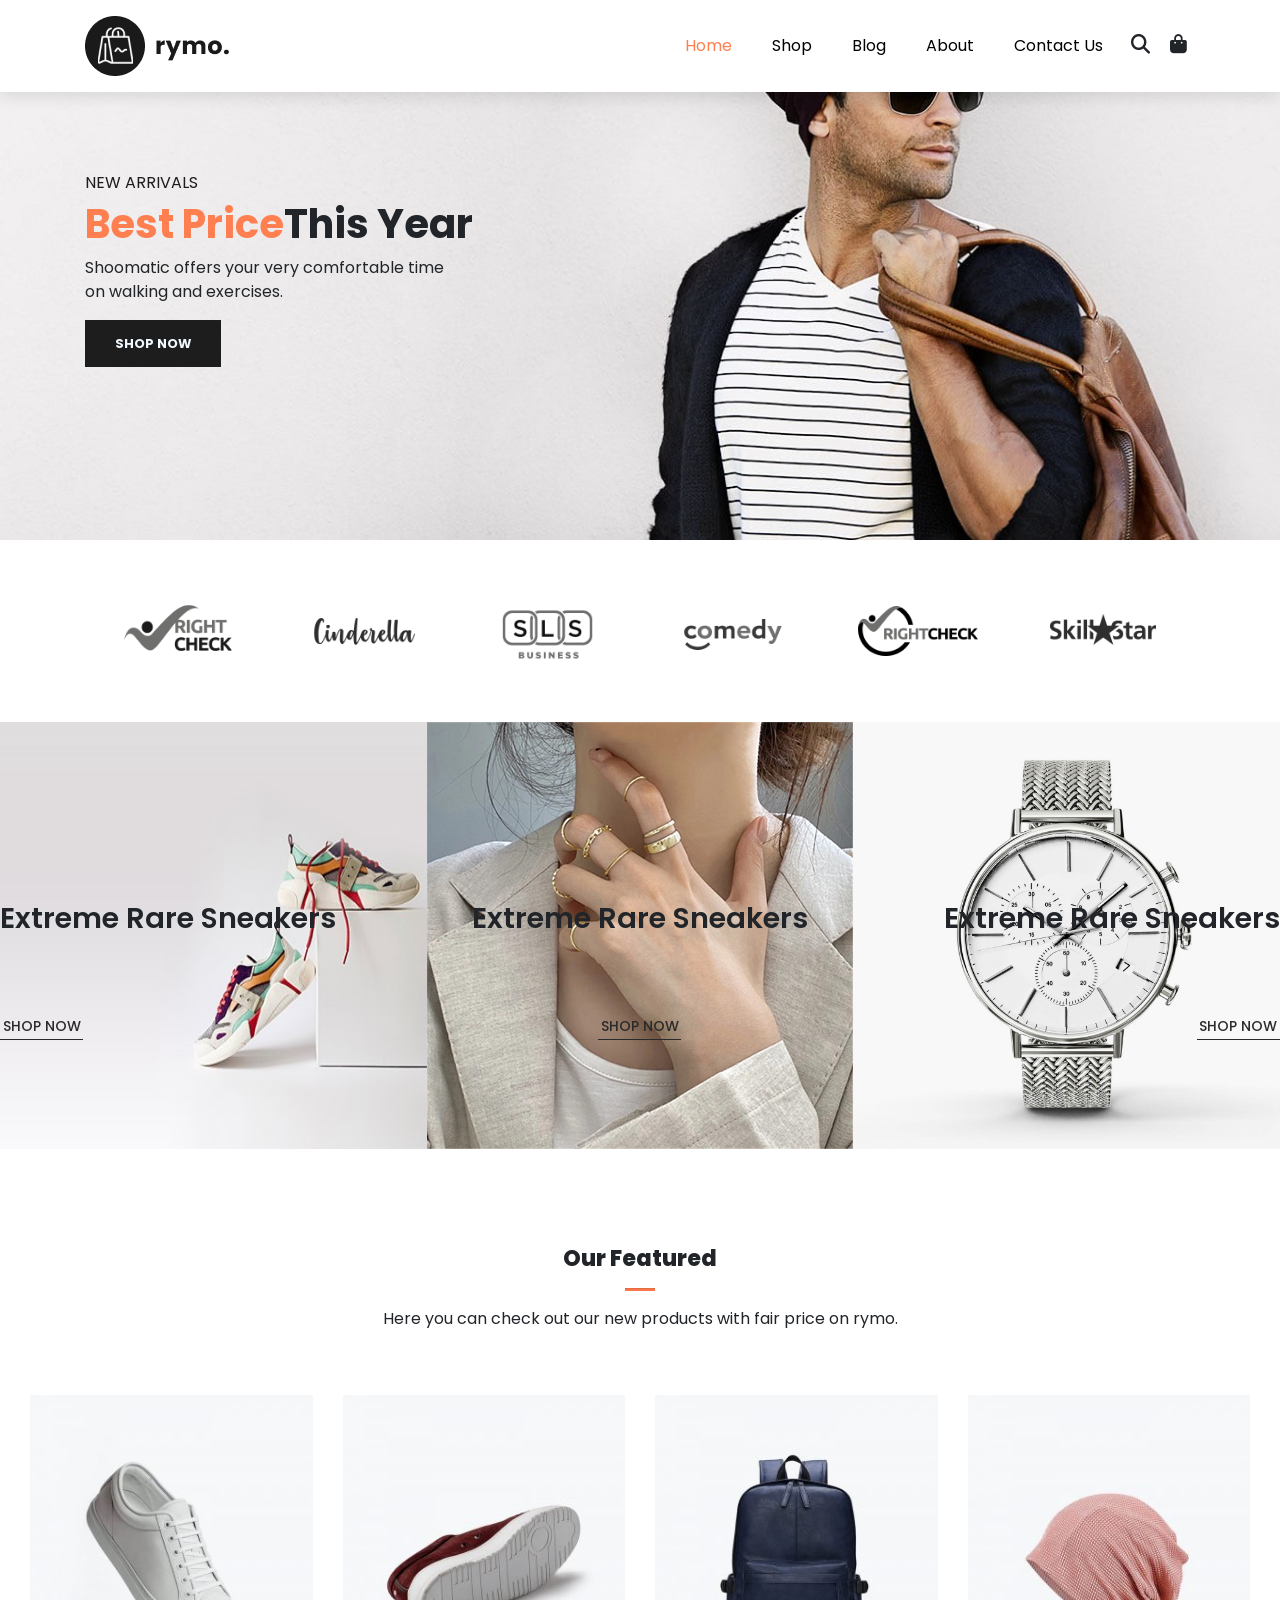
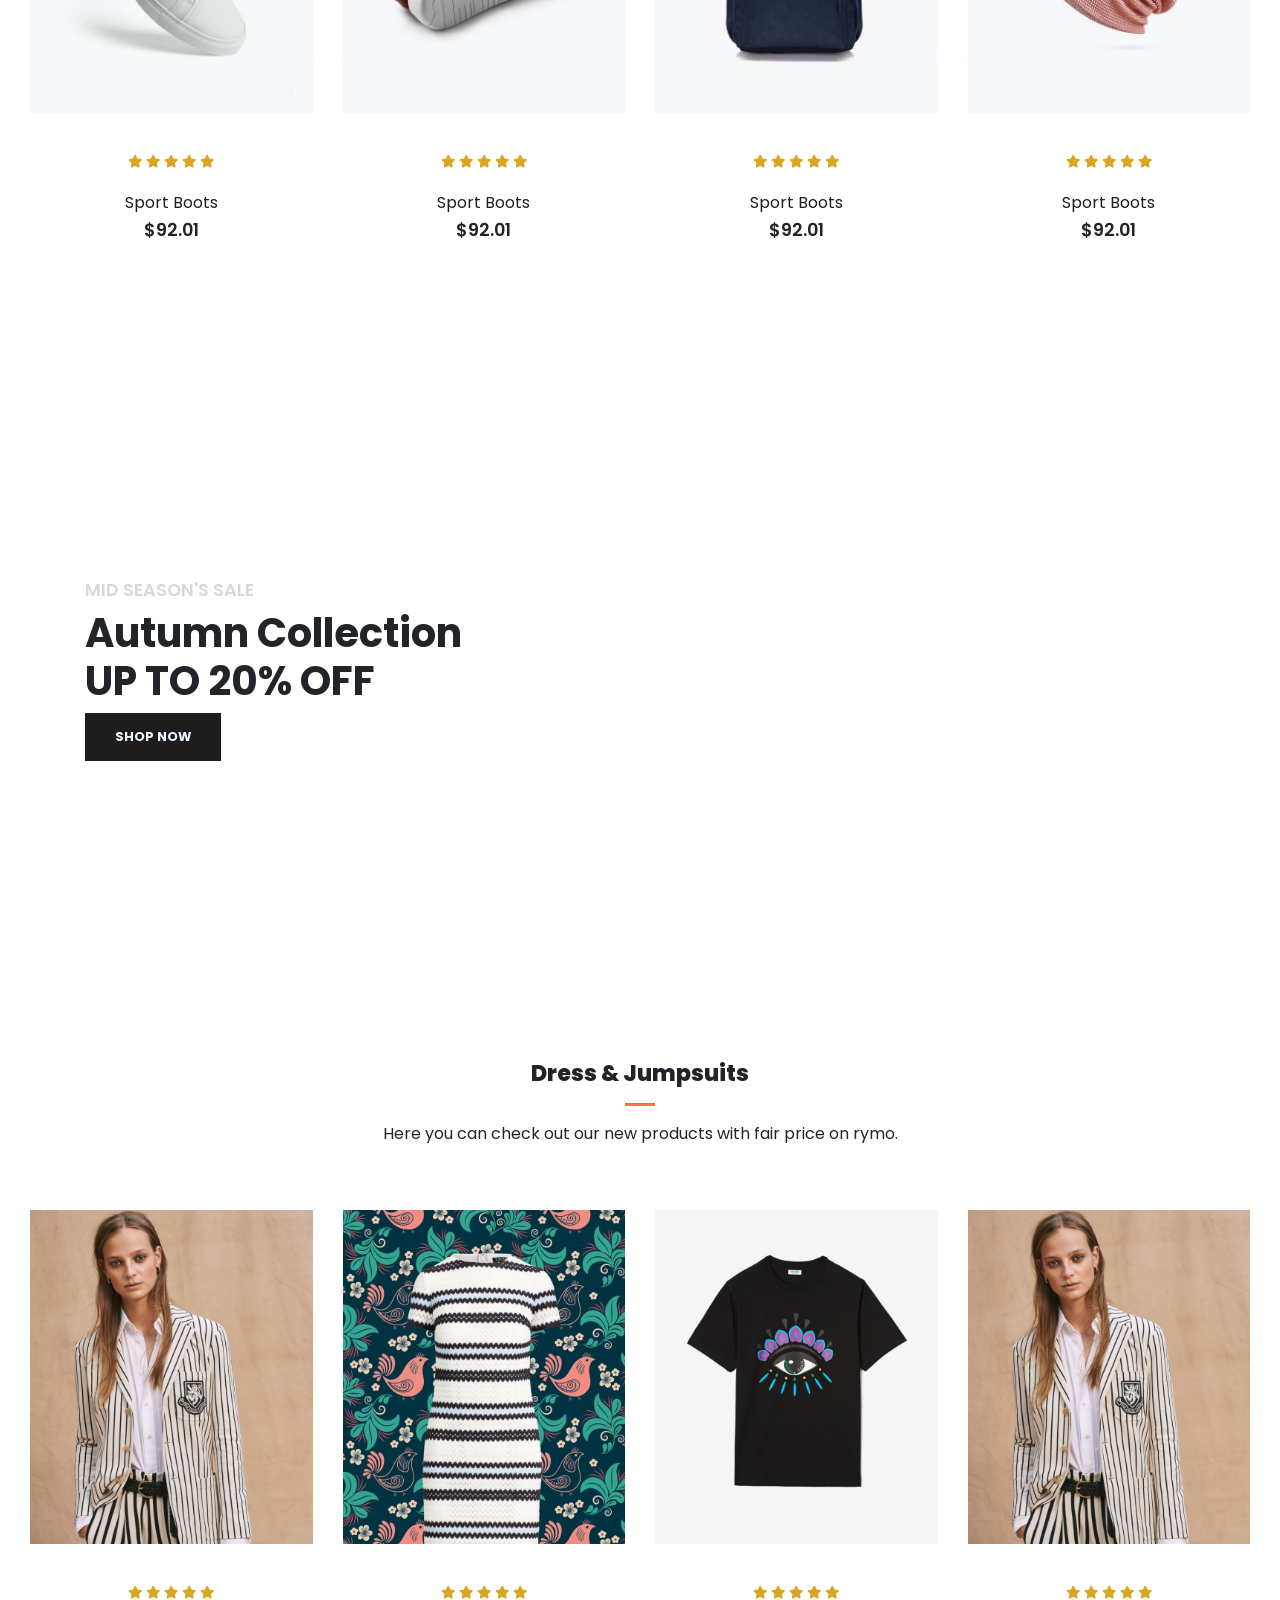
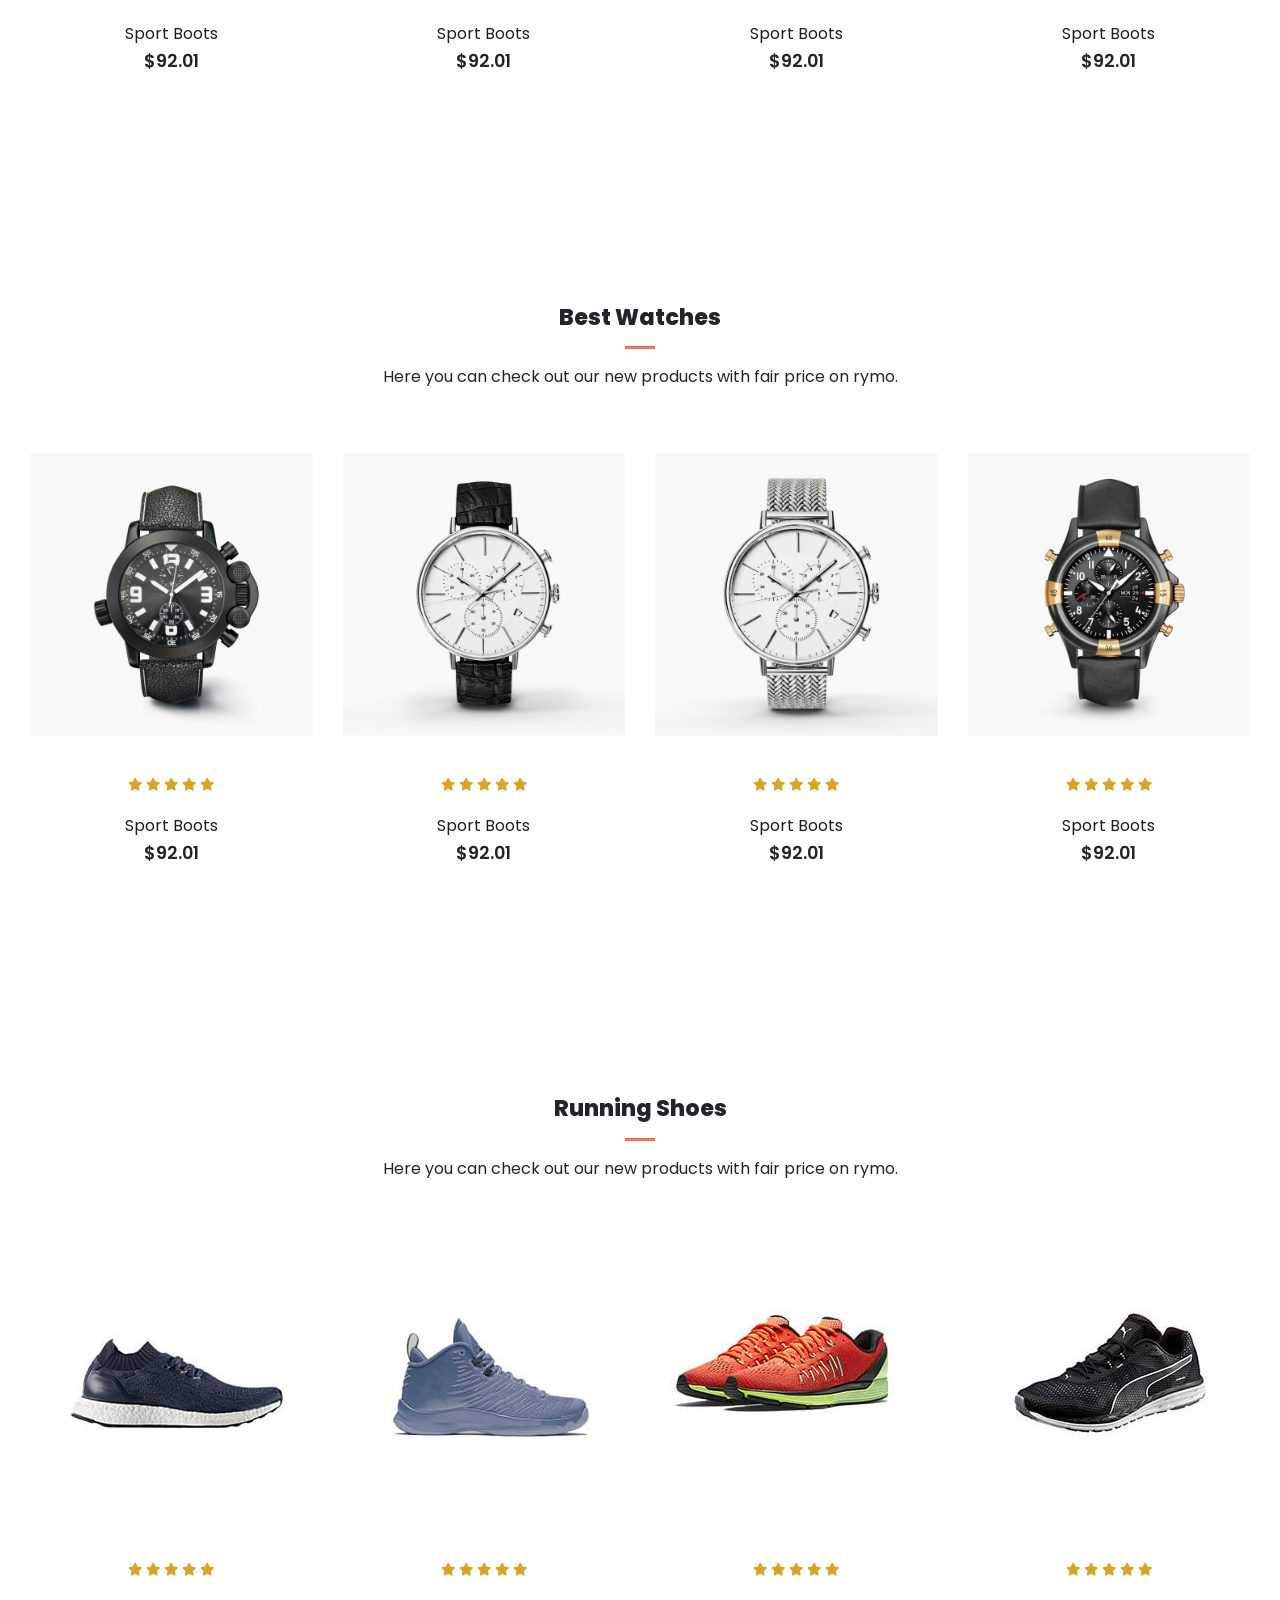
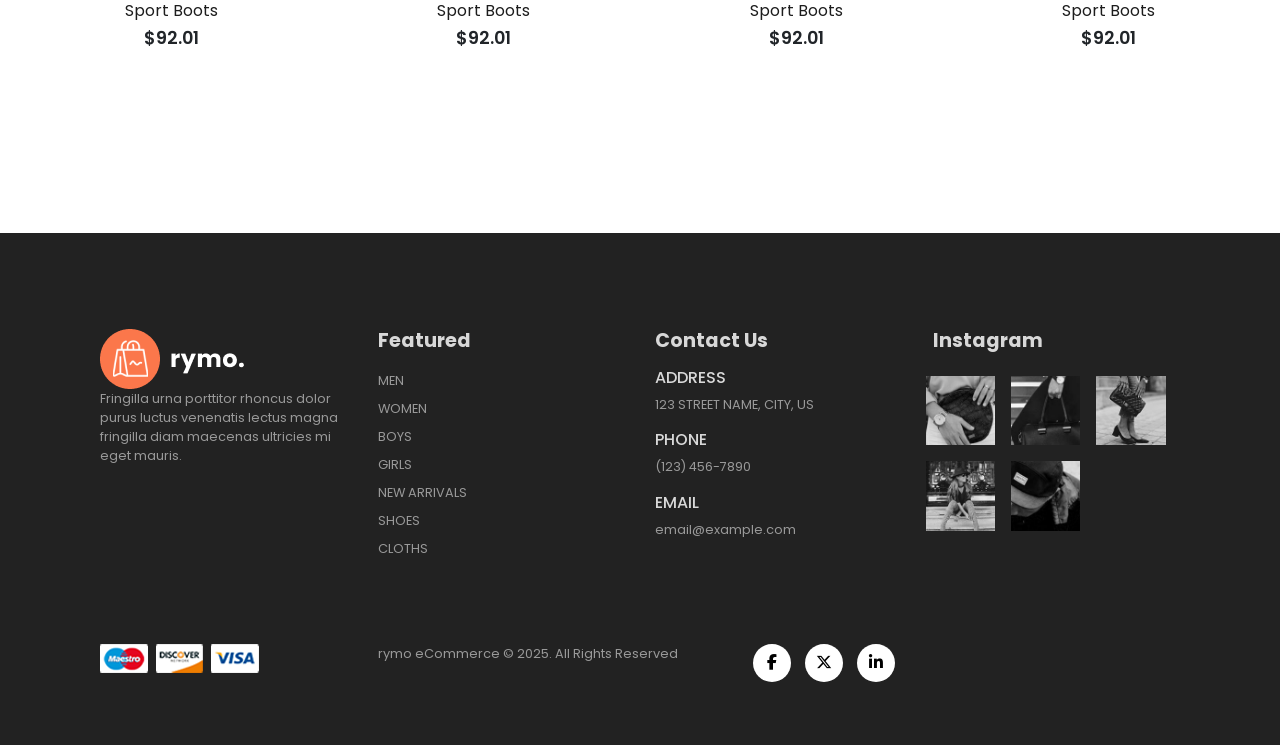
==== html/index.html @ 7ccfedb1 "da xong" ====
<!DOCTYPE html>
<html lang="en">

    <head>
        <meta charset="UTF-8">
        <meta http-equiv="X-UA-Compatible" content="IE=edge">
        <meta name="viewport" content="width=device-width, initial-scale=1.0">
        <title>Home</title>

        <link rel="stylesheet" href="https://cdn.jsdelivr.net/npm/bootstrap@4.1.3/dist/css/bootstrap.min.css"
         integrity="sha384-MCw98/SFnGE8fJT3GXwEOngsV7Zt27NXFoaoApmYm81iuXoPkFOJwJ8ERdknLPMO" crossorigin="anonymous">

        <link rel="stylesheet" href="https://cdnjs.cloudflare.com/ajax/libs/font-awesome/6.7.2/css/all.min.css" />

        <link rel="stylesheet" href="/assest/base.css">
        <link rel="stylesheet" href="/assest/style.css">
        <link rel="stylesheet" href="/assest/reponsive.css">
    </head>

    <body>
        <!-- Navigation -->
        <nav class="navbar navbar-expand-lg navbar-light bg-white shadow-sm py-3 fixed-top">
            <div class="container">
              <img src="/assest/img/logo1.png" alt="">
              <button class="navbar-toggler" type="button" data-bs-toggle="collapse"
              data-bs-target="#navbarSupportedContent" aria-controls="navbarSupportedContent"
              aria-expanded="false" aria-label="Toggle navigation">
                <span><i id="bar" class="fa-solid fa-bars"></i></span>
              </button>
              <div class="collapse navbar-collapse" id="navbarSupportedContent">
                <ul class="navbar-nav ml-auto">
                  <li class="nav-item">
                    <a class="active nav-link" href="/html/index.html">Home</a>
                  </li>

                  <li class="nav-item">
                    <a class="nav-link" href="/html/shop.html">Shop</a>
                  </li>

                  <li class="nav-item">
                    <a class="nav-link" href="#">Blog</a>
                  </li>

                  <li class="nav-item">
                    <a class="nav-link" href="#">About</a>
                  </li>

                  <li class="nav-item">
                    <a class="nav-link" href="#">Contact Us</a>
                  </li>

                  <li class="nav-item">
                    <i class="fa-solid fa-magnifying-glass"></i>
                    <i class="fa-solid fa-bag-shopping"></i>
                  </li>

                  <!-- <li class="nav-item">
                    <a class="nav-link" href="#">Register</a>
                  </li>

                  <li class="nav-item">
                    <a class="nav-link" href="#">Log-in</a>
                  </li> -->
              </div>
            </div>
        </nav>

        <!-- Home Page -->
        <section id="home">
            <div class="container">
                <h5>NEW ARRIVALS</h5>
                <h1><span>Best Price</span>This Year</h1>
                <p>Shoomatic offers your very comfortable time<br>on walking and exercises.</p>
                <button>Shop Now</button>
            </div>
        </section>

        <section id="brand" class="container">
          <div class="row m-0 py-5">
            <img class="img-fluid col-lg-2 col-md-4 col-6" src="/assest/img/brand/1.png" alt="">
            <img class="img-fluid col-lg-2 col-md-4 col-6" src="/assest/img/brand/2.png" alt="">
            <img class="img-fluid col-lg-2 col-md-4 col-6" src="/assest/img/brand/3.png" alt="">
            <img class="img-fluid col-lg-2 col-md-4 col-6" src="/assest/img/brand/4.png" alt="">
            <img class="img-fluid col-lg-2 col-md-4 col-6" src="/assest/img/brand/5.png" alt="">
            <img class="img-fluid col-lg-2 col-md-4 col-6" src="/assest/img/brand/6.png" alt="">
          </div>
        </section>

        <section id="new" class="w-100">
          <div class="row p-0 m-0">
            <div class="one col-lg-4 col-md-12 col-12 p-0">
              <img class="img-fluid" src="/assest/img/new/1.jpg" alt="">
              <div class="details">
                <h2>Extreme Rare Sneakers</h2>
                <button class="text-uppercase">Shop now</button>
              </div>
            </div>

            <div class="one col-lg-4 col-md-12 col-12 p-0">
              <img class="img-fluid" src="/assest/img/new/5.jpg" alt="">
              <div class="details">
                <h2>Extreme Rare Sneakers</h2>
                <button class="text-uppercase">Shop now</button>
              </div>
            </div>

            <div class="one col-lg-4 col-md-12 col-12 p-0">
              <img class="img-fluid" src="/assest/img/new/3.jpg" alt="">
              <div class="details">
                <h2>Extreme Rare Sneakers</h2>
                <button class="text-uppercase">Shop now</button>
              </div>
            </div>
          </div>
        </section>

        <section id="featured" class="my-5 pb-5">
          <div class="container text-center mt-5 py-5">
            <h3>Our Featured</h3>
            <hr class="mx-auto">
            <p>Here you can check out our new products with fair price on rymo.</p>
          </div>
          <div class="row mx-auto container-fluid">
            <div class="product text-center col-lg-3 col-md-4 col-12">
              <img class="img-fluid mb-3" src="/assest/img/featured/1.jpg" alt="">
              <div class="star">
                <i class="fa-solid fa-star"></i>
                <i class="fa-solid fa-star"></i>
                <i class="fa-solid fa-star"></i>
                <i class="fa-solid fa-star"></i>
                <i class="fa-solid fa-star"></i>
              </div>
              <h5 class="p-name">Sport Boots</h5>
              <h4 class="p-price">$92.01</h4>
              <button class="buy-btn">Buy Now</button>
            </div>

            <div class="product text-center col-lg-3 col-md-4 col-12">
              <img class="img-fluid mb-3" src="/assest/img/featured/2.jpg" alt="">
              <div class="star">
                <i class="fa-solid fa-star"></i>
                <i class="fa-solid fa-star"></i>
                <i class="fa-solid fa-star"></i>
                <i class="fa-solid fa-star"></i>
                <i class="fa-solid fa-star"></i>
              </div>
              <h5 class="p-name">Sport Boots</h5>
              <h4 class="p-price">$92.01</h4>
              <button class="buy-btn">Buy Now</button>
            </div>

            <div class="product text-center col-lg-3 col-md-4 col-12">
              <img class="img-fluid mb-3" src="/assest/img/featured/3.jpg" alt="">
              <div class="star">
                <i class="fa-solid fa-star"></i>
                <i class="fa-solid fa-star"></i>
                <i class="fa-solid fa-star"></i>
                <i class="fa-solid fa-star"></i>
                <i class="fa-solid fa-star"></i>
              </div>
              <h5 class="p-name">Sport Boots</h5>
              <h4 class="p-price">$92.01</h4>
              <button class="buy-btn">Buy Now</button>
            </div>

            <div class="product text-center col-lg-3 col-md-4 col-12">
              <img class="img-fluid mb-3" src="/assest/img/featured/4.jpg" alt="">
              <div class="star">
                <i class="fa-solid fa-star"></i>
                <i class="fa-solid fa-star"></i>
                <i class="fa-solid fa-star"></i>
                <i class="fa-solid fa-star"></i>
                <i class="fa-solid fa-star"></i>
              </div>
              <h5 class="p-name">Sport Boots</h5>
              <h4 class="p-price">$92.01</h4>
              <button class="buy-btn">Buy Now</button>
            </div>
          </div>
        </section>

        <section id="banner" class="my-5 pb-5">
          <div class="container">
            <h4>MID SEASON'S SALE</h4>
            <h1>Autumn Collection <br>
                UP TO 20% OFF
            </h1>
            <button class="text-uppercase">Shop Now</button>
          </div>
        </section>

        <section id="clothes" class="my-5 pb-5">
          <div class="container text-center mt-5 py-5">
            <h3>Dress & Jumpsuits</h3>
            <hr class="mx-auto">
            <p>Here you can check out our new products with fair price on rymo.</p>
          </div>
          <div class="row mx-auto container-fluid">
            <div class="product text-center col-lg-3 col-md-4 col-12">
              <img class="img-fluid mb-3" src="/assest/img/clothes/1.jpg" alt="">
              <div class="star">
                <i class="fa-solid fa-star"></i>
                <i class="fa-solid fa-star"></i>
                <i class="fa-solid fa-star"></i>
                <i class="fa-solid fa-star"></i>
                <i class="fa-solid fa-star"></i>
              </div>
              <h5 class="p-name">Sport Boots</h5>
              <h4 class="p-price">$92.01</h4>
              <button class="buy-btn">Buy Now</button>
            </div>

            <div class="product text-center col-lg-3 col-md-4 col-12">
              <img class="img-fluid mb-3" src="/assest/img/clothes/2.jpg" alt="">
              <div class="star">
                <i class="fa-solid fa-star"></i>
                <i class="fa-solid fa-star"></i>
                <i class="fa-solid fa-star"></i>
                <i class="fa-solid fa-star"></i>
                <i class="fa-solid fa-star"></i>
              </div>
              <h5 class="p-name">Sport Boots</h5>
              <h4 class="p-price">$92.01</h4>
              <button class="buy-btn">Buy Now</button>
            </div>

            <div class="product text-center col-lg-3 col-md-4 col-12">
              <img class="img-fluid mb-3" src="/assest/img/clothes/3.jpg" alt="">
              <div class="star">
                <i class="fa-solid fa-star"></i>
                <i class="fa-solid fa-star"></i>
                <i class="fa-solid fa-star"></i>
                <i class="fa-solid fa-star"></i>
                <i class="fa-solid fa-star"></i>
              </div>
              <h5 class="p-name">Sport Boots</h5>
              <h4 class="p-price">$92.01</h4>
              <button class="buy-btn">Buy Now</button>
            </div>

            <div class="product text-center col-lg-3 col-md-4 col-12">
              <img class="img-fluid mb-3" src="/assest/img/clothes/1.jpg" alt="">
              <div class="star">
                <i class="fa-solid fa-star"></i>
                <i class="fa-solid fa-star"></i>
                <i class="fa-solid fa-star"></i>
                <i class="fa-solid fa-star"></i>
                <i class="fa-solid fa-star"></i>
              </div>
              <h5 class="p-name">Sport Boots</h5>
              <h4 class="p-price">$92.01</h4>
              <button class="buy-btn">Buy Now</button>
            </div>
          </div>
        </section>

        <section id="watches" class="my-5 pb-5">
          <div class="container text-center mt-5 py-5">
            <h3>Best Watches</h3>
            <hr class="mx-auto">
            <p>Here you can check out our new products with fair price on rymo.</p>
          </div>
          <div class="row mx-auto container-fluid">
            <div class="product text-center col-lg-3 col-md-4 col-12">
              <img class="img-fluid mb-3" src="/assest/img/watches/1.jpg" alt="">
              <div class="star">
                <i class="fa-solid fa-star"></i>
                <i class="fa-solid fa-star"></i>
                <i class="fa-solid fa-star"></i>
                <i class="fa-solid fa-star"></i>
                <i class="fa-solid fa-star"></i>
              </div>
              <h5 class="p-name">Sport Boots</h5>
              <h4 class="p-price">$92.01</h4>
              <button class="buy-btn">Buy Now</button>
            </div>

            <div class="product text-center col-lg-3 col-md-4 col-12">
              <img class="img-fluid mb-3" src="/assest/img/watches/2.jpg" alt="">
              <div class="star">
                <i class="fa-solid fa-star"></i>
                <i class="fa-solid fa-star"></i>
                <i class="fa-solid fa-star"></i>
                <i class="fa-solid fa-star"></i>
                <i class="fa-solid fa-star"></i>
              </div>
              <h5 class="p-name">Sport Boots</h5>
              <h4 class="p-price">$92.01</h4>
              <button class="buy-btn">Buy Now</button>
            </div>

            <div class="product text-center col-lg-3 col-md-4 col-12">
              <img class="img-fluid mb-3" src="/assest/img/watches/3.jpg" alt="">
              <div class="star">
                <i class="fa-solid fa-star"></i>
                <i class="fa-solid fa-star"></i>
                <i class="fa-solid fa-star"></i>
                <i class="fa-solid fa-star"></i>
                <i class="fa-solid fa-star"></i>
              </div>
              <h5 class="p-name">Sport Boots</h5>
              <h4 class="p-price">$92.01</h4>
              <button class="buy-btn">Buy Now</button>
            </div>

            <div class="product text-center col-lg-3 col-md-4 col-12">
              <img class="img-fluid mb-3" src="/assest/img/watches/4.jpg" alt="">
              <div class="star">
                <i class="fa-solid fa-star"></i>
                <i class="fa-solid fa-star"></i>
                <i class="fa-solid fa-star"></i>
                <i class="fa-solid fa-star"></i>
                <i class="fa-solid fa-star"></i>
              </div>
              <h5 class="p-name">Sport Boots</h5>
              <h4 class="p-price">$92.01</h4>
              <button class="buy-btn">Buy Now</button>
            </div>
          </div>
        </section>

        <section id="shoes" class="my-5 pb-5">
          <div class="container text-center mt-5 py-5">
            <h3>Running Shoes</h3>
            <hr class="mx-auto">
            <p>Here you can check out our new products with fair price on rymo.</p>
          </div>
          <div class="row mx-auto container-fluid">
            <div class="product text-center col-lg-3 col-md-4 col-12">
              <img class="img-fluid mb-3" src="/assest/img/shoes/1.jpg" alt="">
              <div class="star">
                <i class="fa-solid fa-star"></i>
                <i class="fa-solid fa-star"></i>
                <i class="fa-solid fa-star"></i>
                <i class="fa-solid fa-star"></i>
                <i class="fa-solid fa-star"></i>
              </div>
              <h5 class="p-name">Sport Boots</h5>
              <h4 class="p-price">$92.01</h4>
              <button class="buy-btn">Buy Now</button>
            </div>

            <div class="product text-center col-lg-3 col-md-4 col-12">
              <img class="img-fluid mb-3" src="/assest/img/shoes/2.jpg" alt="">
              <div class="star">
                <i class="fa-solid fa-star"></i>
                <i class="fa-solid fa-star"></i>
                <i class="fa-solid fa-star"></i>
                <i class="fa-solid fa-star"></i>
                <i class="fa-solid fa-star"></i>
              </div>
              <h5 class="p-name">Sport Boots</h5>
              <h4 class="p-price">$92.01</h4>
              <button class="buy-btn">Buy Now</button>
            </div>

            <div class="product text-center col-lg-3 col-md-4 col-12">
              <img class="img-fluid mb-3" src="/assest/img/shoes/3.jpg" alt="">
              <div class="star">
                <i class="fa-solid fa-star"></i>
                <i class="fa-solid fa-star"></i>
                <i class="fa-solid fa-star"></i>
                <i class="fa-solid fa-star"></i>
                <i class="fa-solid fa-star"></i>
              </div>
              <h5 class="p-name">Sport Boots</h5>
              <h4 class="p-price">$92.01</h4>
              <button class="buy-btn">Buy Now</button>
            </div>

            <div class="product text-center col-lg-3 col-md-4 col-12">
              <img class="img-fluid mb-3" src="/assest/img/shoes/4.jpg" alt="">
              <div class="star">
                <i class="fa-solid fa-star"></i>
                <i class="fa-solid fa-star"></i>
                <i class="fa-solid fa-star"></i>
                <i class="fa-solid fa-star"></i>
                <i class="fa-solid fa-star"></i>
              </div>
              <h5 class="p-name">Sport Boots</h5>
              <h4 class="p-price">$92.01</h4>
              <button class="buy-btn">Buy Now</button>
            </div>
          </div>
        </section>

        <footer class="mt-5 py-5">
          <div class="row container mx-auto pt-5">
            <div class="footer-one col-lg-3 col-md-6 col-12">
              <img src="/assest/img/logo2.png" alt="">
              <p>Fringilla urna porttitor rhoncus dolor purus luctus venenatis lectus magna
                fringilla diam maecenas ultricies mi eget mauris.</p>
            </div>

            <div class="footer-one col-lg-3 col-md-6 col-12 mb-3">
              <h5 class="pb-2">Featured</h5>
              <ul class="text-uppercase list-unstyled">
                <li><a href="">men</a></li>
                <li><a href="">women</a></li>
                <li><a href="">boys</a></li>
                <li><a href="">girls</a></li>
                <li><a href="">new arrivals</a></li>
                <li><a href="">shoes</a></li>
                <li><a href="">cloths</a></li>
              </ul>
            </div>

            <div class="footer-one col-lg-3 col-md-6 col-12 mb-3">
              <h5 class="pb-2">Contact Us</h5>
              <div>
                <h6 class="text-uppercase">Address</h6>
                <p>123 STREET NAME, CITY, US</p>
              </div>

              <div>
                <h6 class="text-uppercase">Phone</h6>
                <p>(123) 456-7890</p>
              </div>

              <div>
                <h6 class="text-uppercase">Email</h6>
                <p>email@example.com</p>
              </div>
            </div>

            <div class="footer-one col-lg-3 col-md-6 col-12">
              <h5 class="pb-2">Instagram</h5>
              <div class="row">
                <img class="img-fluid w-25 h-100 m-2" src="/assest/img/insta/1.jpg" alt="">
                <img class="img-fluid w-25 h-100 m-2" src="/assest/img/insta/2.jpg" alt="">
                <img class="img-fluid w-25 h-100 m-2" src="/assest/img/insta/3.jpg" alt="">
                <img class="img-fluid w-25 h-100 m-2" src="/assest/img/insta/4.jpg" alt="">
                <img class="img-fluid w-25 h-100 m-2" src="/assest/img/insta/5.jpg" alt="">
              </div>
            </div>
          </div>
          <div class="copyright mt-5">
            <div class="row container mx-auto">
              <div class="col-lg-3 col-md-6 col-12 mb-4">
                <img src="/assest/img/payment.png" alt="">
              </div>
              <div class="col-lg-4 col-md-6 col-12 text-nowrap mb-2">
                <p>rymo eCommerce © 2025. All Rights Reserved</p>
              </div>

              <div class="col-lg-4 col-md-6 col-12">
                <a href=""><i class="fa-brands fa-facebook-f"></i></a>
                <a href=""><i class="fa-brands fa-x-twitter"></i></a>
                <a href=""><i class="fa-brands fa-linkedin-in"></i></a>
              </div>

            </div>
          </div>
        </footer>

        <script src="https://cdn.jsdelivr.net/npm/@popperjs/core@2.11.8/dist/umd/popper.min.js"
        integrity="sha384-I7E8VVD/ismYTF4hNIPjVp/Zjvgyol6VFvRkX/vR+Vc4jQkC+hVqc2pM8ODewa9r" crossorigin="anonymous"></script>
        <script src="https://cdn.jsdelivr.net/npm/bootstrap@5.3.3/dist/js/bootstrap.min.js"
        integrity="sha384-0pUGZvbkm6XF6gxjEnlmuGrJXVbNuzT9qBBavbLwCsOGabYfZo0T0to5eqruptLy" crossorigin="anonymous"></script>
    </body>

</html>
---- assest/base.css ----
@import url("https://fonts.googleapis.com/css2?family=Poppins:wght@100;200;300;400;500;600;700;800;900&display=swap");
* {
  margin: 0;
  padding: 0;
  box-sizing: border-box;
}

body {
  font-family: "Poppins", sans-serif;
}

h1 {
  font-size: 2.5rem;
  font-weight: 700;
}

h2 {
  font-size: 1.8rem;
  font-weight: 600;
}

h3 {
  font-size: 1.4rem;
  font-weight: 800;
}

h4 {
  font-size: 1.1rem;
  font-weight: 600;
}

h5 {
  font-size: 1rem;
  font-weight: 400;
  color: #1d1d1d;
}

h6 {
  color: #d8d8d8;
}

button{
  font-size: 0.8rem;
  font-weight: 700;
  outline: none;
  border: none;
  background-color: #1d1d1d;
  color: aliceblue;
  padding: 14px 30px;
  cursor: pointer;
  text-transform: uppercase;
  transition: 0.3s ease;
}

button:hover{
  background-color: #3e3833;
}

hr {
  width: 30px;
  height: 2px;
  background-color: #fb774b;
}
---- assest/style.css ----
.navbar {
    font-size: 16px;
    top: 0;
    left: 0;
    box-shadow: 0 5px 15px rgba(0, 0, 0, 0.1);

}

.navbar-light .navbar-nav .nav-link {
    padding: 0 20px;
    color: black;
    transition: 0.3s ease-in-out;
}

.navbar i {
    font-size: 1.2rem;
    padding: 0 8px;
    cursor: pointer;
    transition: 0.3s ease-in-out;
}

#bar{
    font-size: 1.5rem;
    padding: 7px;
    cursor: pointer;
    transition: 0.3s ease;
    color: black;
}

#bar:hover,
#bar:active{
    color: #fff;
}

.navbar-light .navbar-nav .nav-link:hover,
.navbar i:hover,
.navbar-light .navbar-nav .nav-link.active,
.navbar i.active  {
    color: coral;
}


/* Home Page */
#home {
    background-image: url('/assest/img/back.jpg');
    width: 100%;
    height: 60vh;
    background-size: cover;
    background-position: top center;
    display: flex;
    flex-direction: column;
    justify-content: center;
    align-items: flex-start;
}


#home span{
    color: coral;
}

#new .one img{
    width: 100%;
    height: 100%;
    background-position: center center;
    background-repeat: no-repeat;
    background-size: cover;
    position: relative;
}

#new .one .details{
    position: absolute;
    width: 100%;
    height: 100%;
    top: 0;
    left: 0;
    transition: 0.3s ease;
}

#new .one:hover .details{
    cursor: pointer;
    background-color: rgba(245, 178, 178, 0.7);
}

#new .one .details button{
    display: inline-block;
    font-size: 14px;
    font-weight: 500;
    color: #2a2a2a;
    background: none;
    text-transform: uppercase !important;
    border-bottom: 1px solid #2a2a2a;
    padding: 2.5px;
    transform: translateY(70px);
    transition: 0.3s ease;
}

#new .one .details button:hover{
    color: #fff;
    border-bottom: 1px solid #fff;
}

#new .one:nth-child(1) .details {
    display: flex;
    justify-content: center;
    flex-direction: column;
    align-items: flex-start;
    text-align: start;
}

#new .one:nth-child(2) .details {
    display: flex;
    justify-content: center;
    flex-direction: column;
    align-items: center;
    text-align: center;
}

#new .one:nth-child(3) .details {
    display: flex;
    justify-content: center;
    flex-direction: column;
    align-items: flex-end;
    text-align: right;
}

/* Product */
#featured{
    padding-bottom: 40px;
}

.product{
    cursor: pointer;
    margin-bottom: 2rem;
}

.product img{
    transform: 0.3 all;
}

.product:hover img{
    opacity: 0.7;
}

.product .buy-btn{
    background-color: #fb774b;
    transform: translateY(20px);
    opacity: 0;
    transition: 0.3s all;
}

.product:hover .buy-btn{
    transform: translateX(0);
    opacity: 1;
}

.star{
    padding: 20px 0;
}

.star i{
    font-size: 0.8rem;
    color: goldenrod;
}

/* Banner */
#banner{
    background-image: url('/assest/img/banner/2.jpg');
    width: 100%;
    height: 60vh;
    background-size: cover;
    background-position: top 70px center;
    background-repeat: no-repeat;
    background-attachment: fixed;
    display: flex;
    flex-direction: column;
    justify-content: center;
    align-items: flex-start;
}

#banner h4{
    color: #d8d8d8;
}

/* footer */
footer{
    background-color: #222222;
}

footer h5{
    color: #d8d8d8;
    font-weight: 700;
    font-size: 1.2rem;
}

footer li{
    padding-bottom: 4px;
}

footer li a{
    font-size: 0.8rem;
    color: #999;
}

footer li a:hover{
    color: #d8d8d8;
}

footer p{
    font-size: 0.8rem;
    color: #999;
}

footer .copyright a{
    color: #000;
    width: 38px;
    height: 38px;
    background-color: #fff;
    display: inline-block;
    text-align: center;
    line-height: 38px;
    border-radius: 50%;
    transition: 0.3s ease;
    margin: 0 5px;
}


footer .copyright a:hover{
    color: #fff;
    background-color: #fb774b;
}
---- assest/reponsive.css ----
/* Mobile Nav */
.navbar-light .navbar-toggler{
    border: none;
    outline: none;
}

@media only screen and (max-width: 991px) {
    .navbar-toggler:hover,
    .navbar-toggler:focus {
        background-color: #fb774b !important;
    }

    .navbar-toggler:hover #bar,
    .navbar-toggler:focus #bar {
        color: white !important;
    }

    #navbarSupportedContent>ul{
        margin: 1rem;
        justify-content: flex-end;
        align-items: flex-end;
        text-align: right;
    }

    #navbarSupportedContent > ul > li:nth-child(n) > a{
        padding: 10px 0;
    }
}
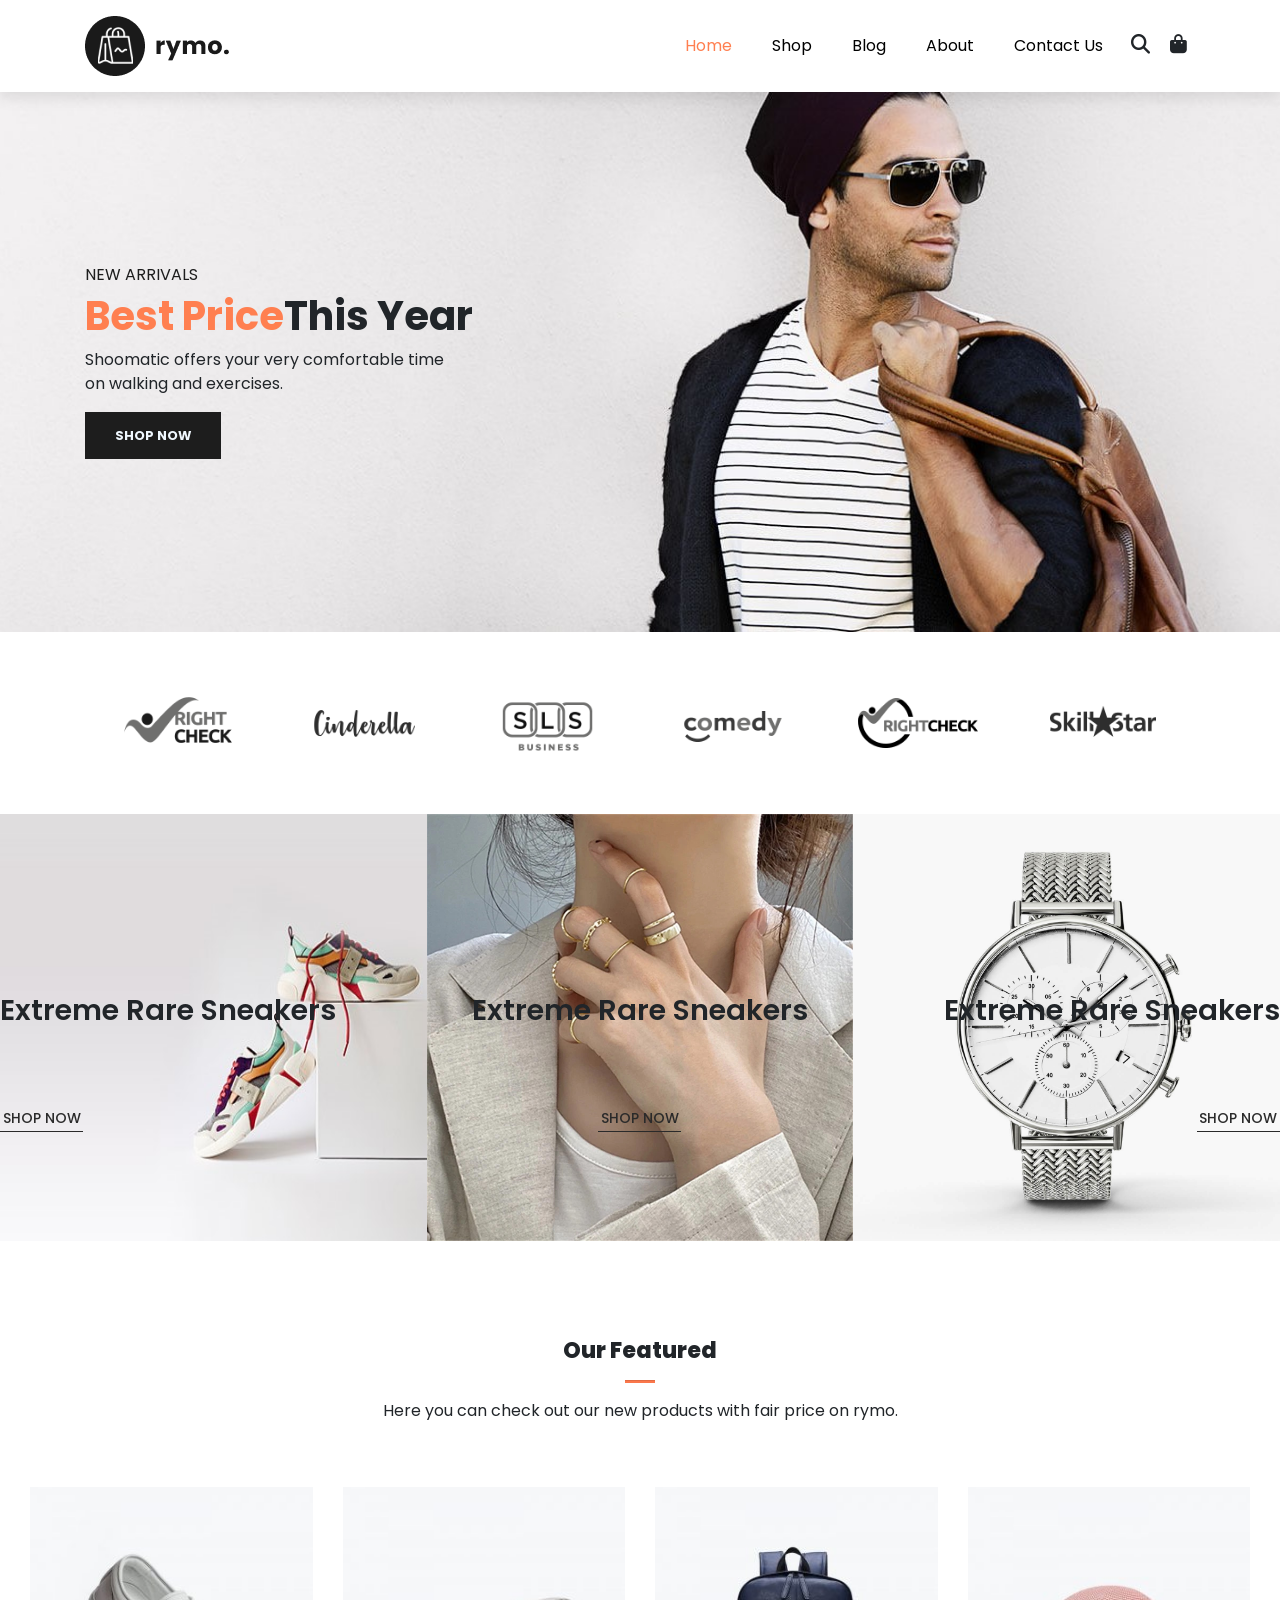
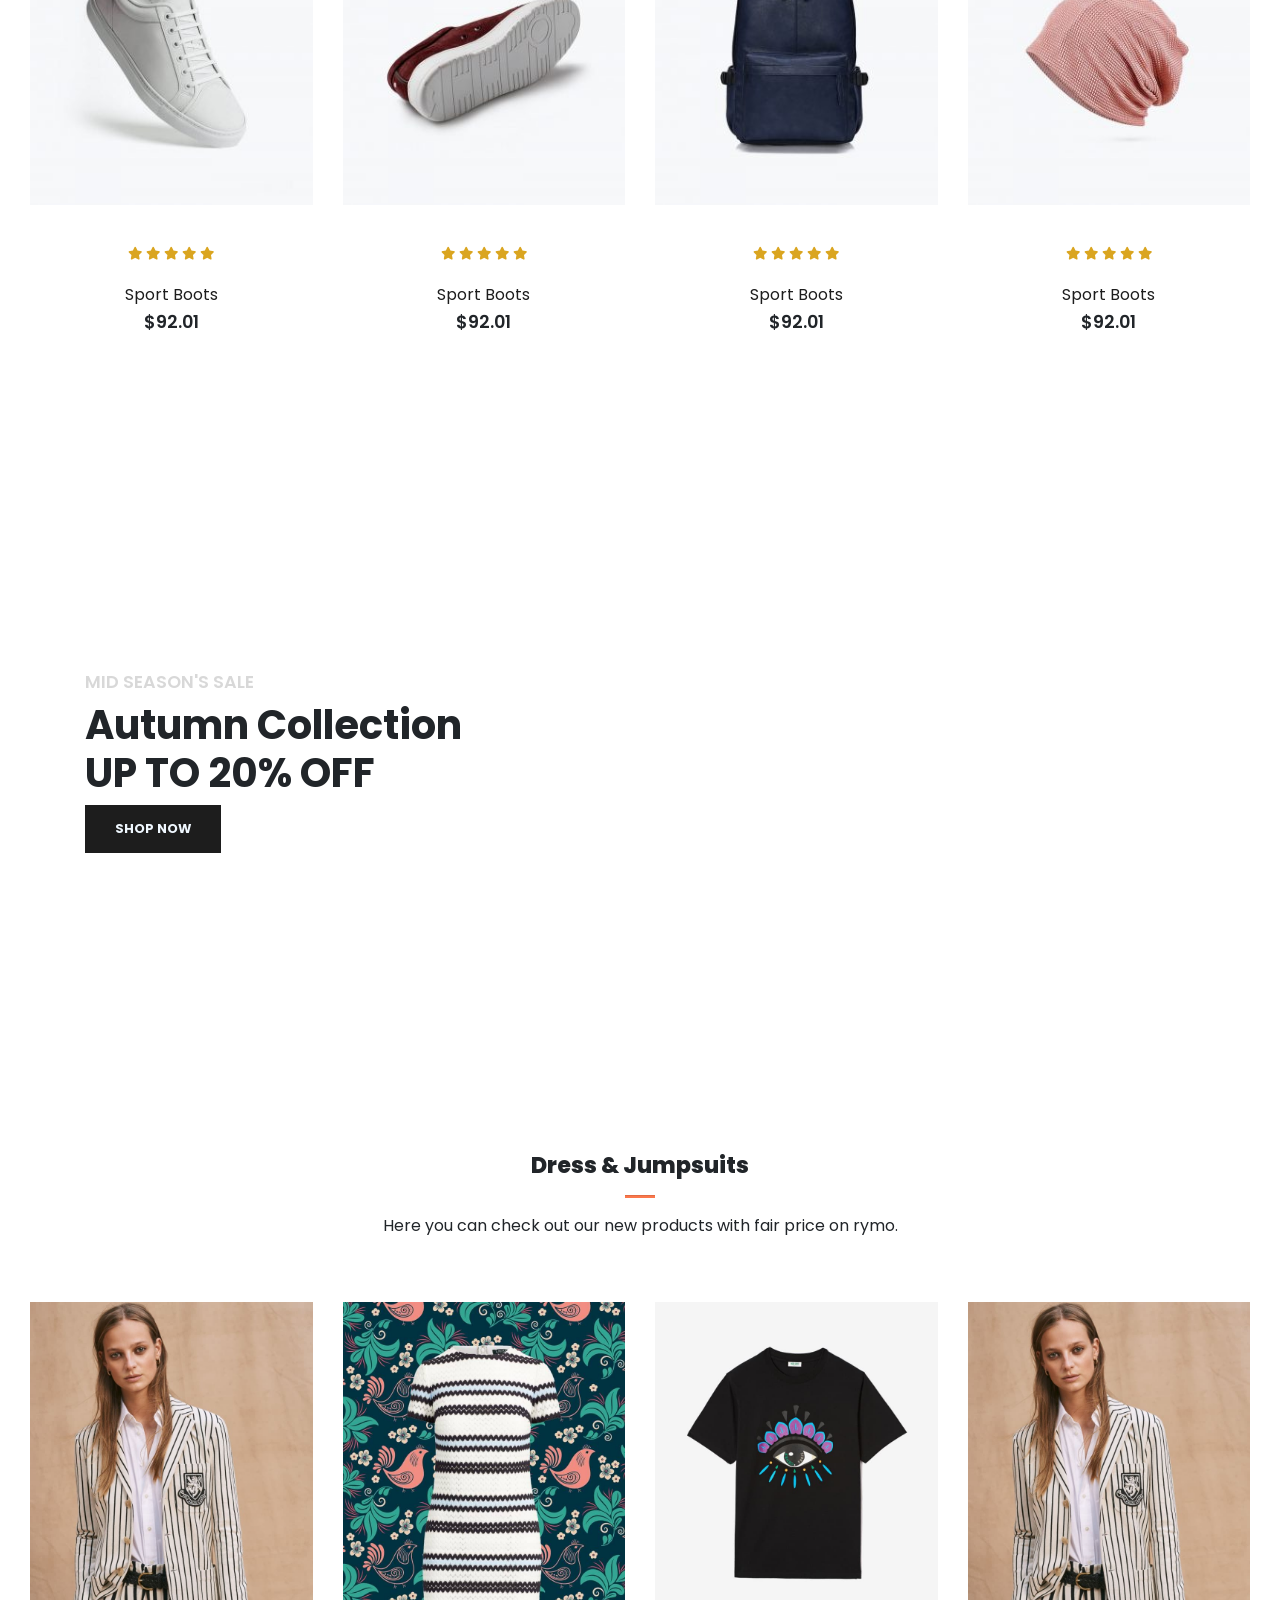
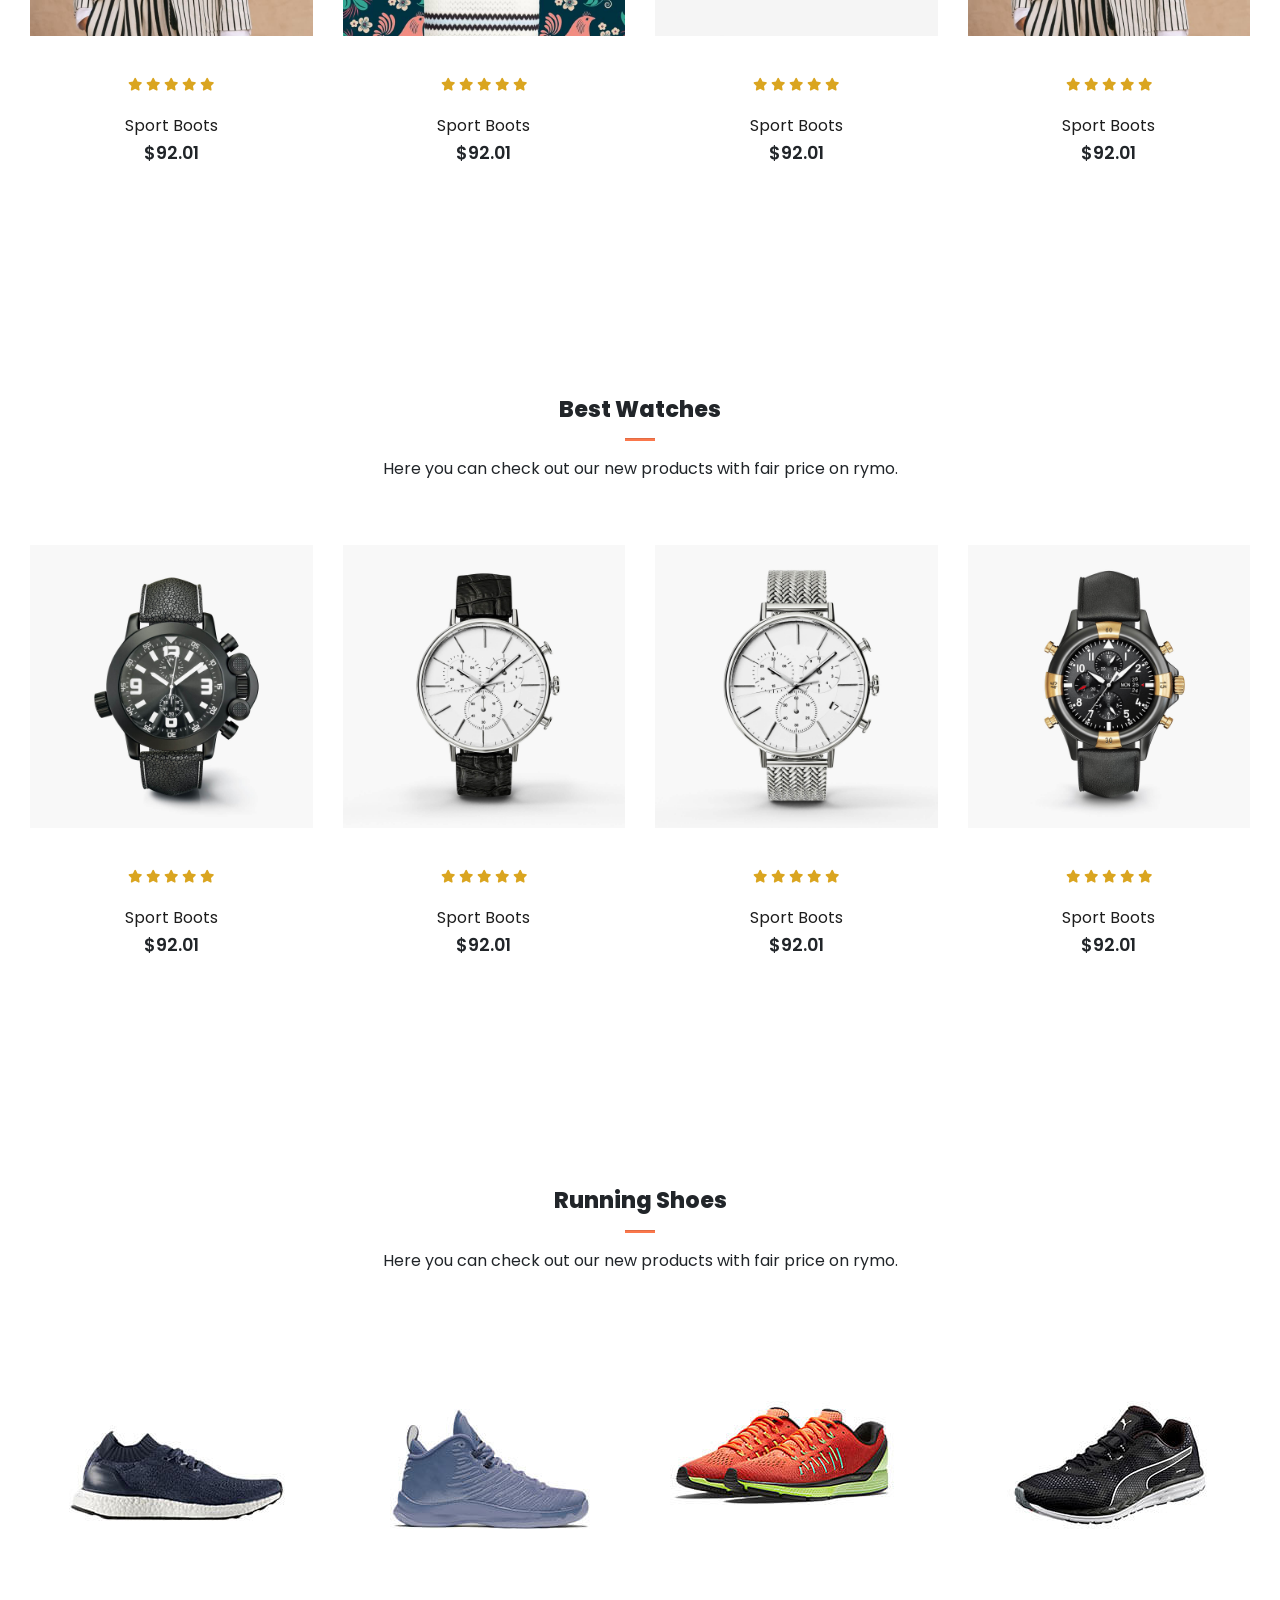
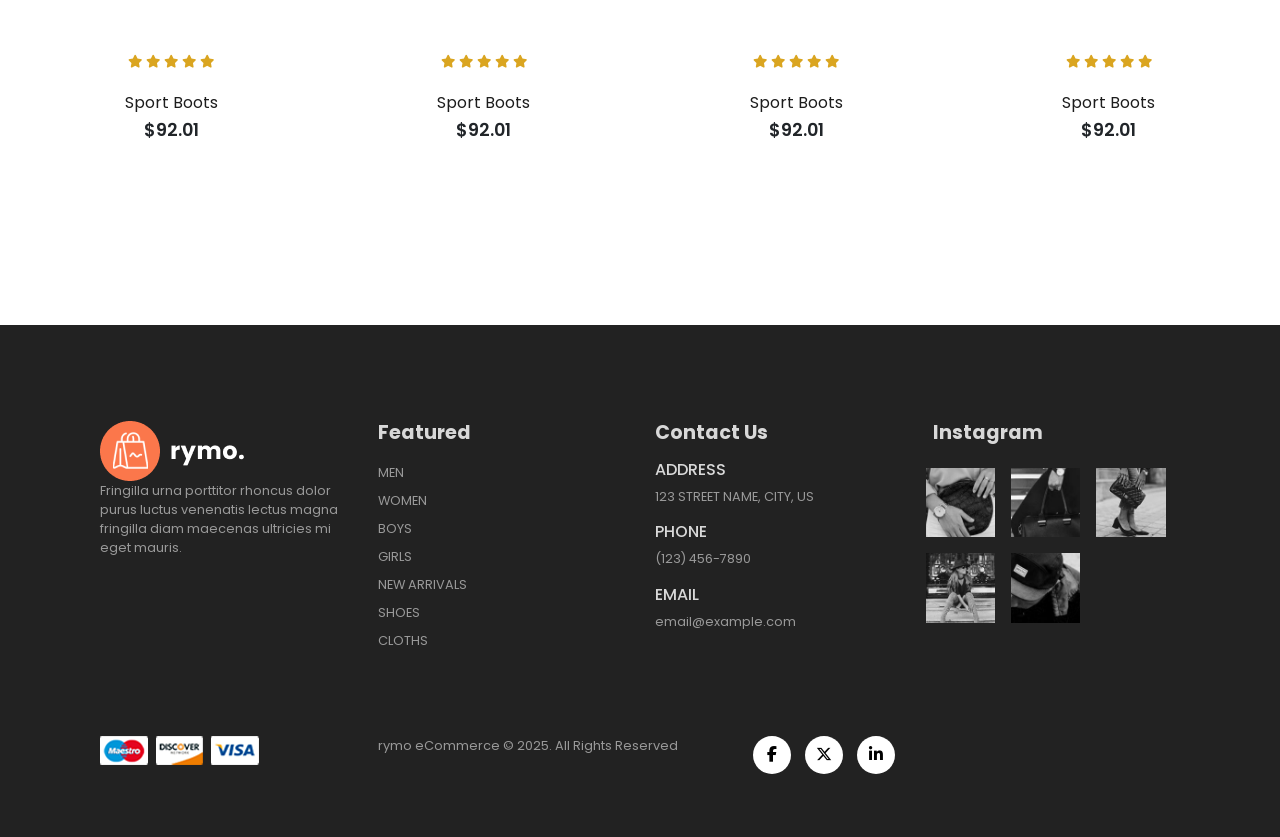
==== commit 447f094e: "sua lai banner" ====
--- a/html/index.html
+++ b/html/index.html
@@ -19,7 +19,7 @@
 
     <body>
         <!-- Navigation -->
-        <nav class="navbar navbar-expand-lg navbar-light bg-white shadow-sm py-3 fixed-top">
+        <nav class="navbar navbar-expand-lg navbar-light bg-white shadow-sm py-3 sticky-top">
             <div class="container">
               <img src="/assest/img/logo1.png" alt="">
               <button class="navbar-toggler" type="button" data-bs-toggle="collapse"
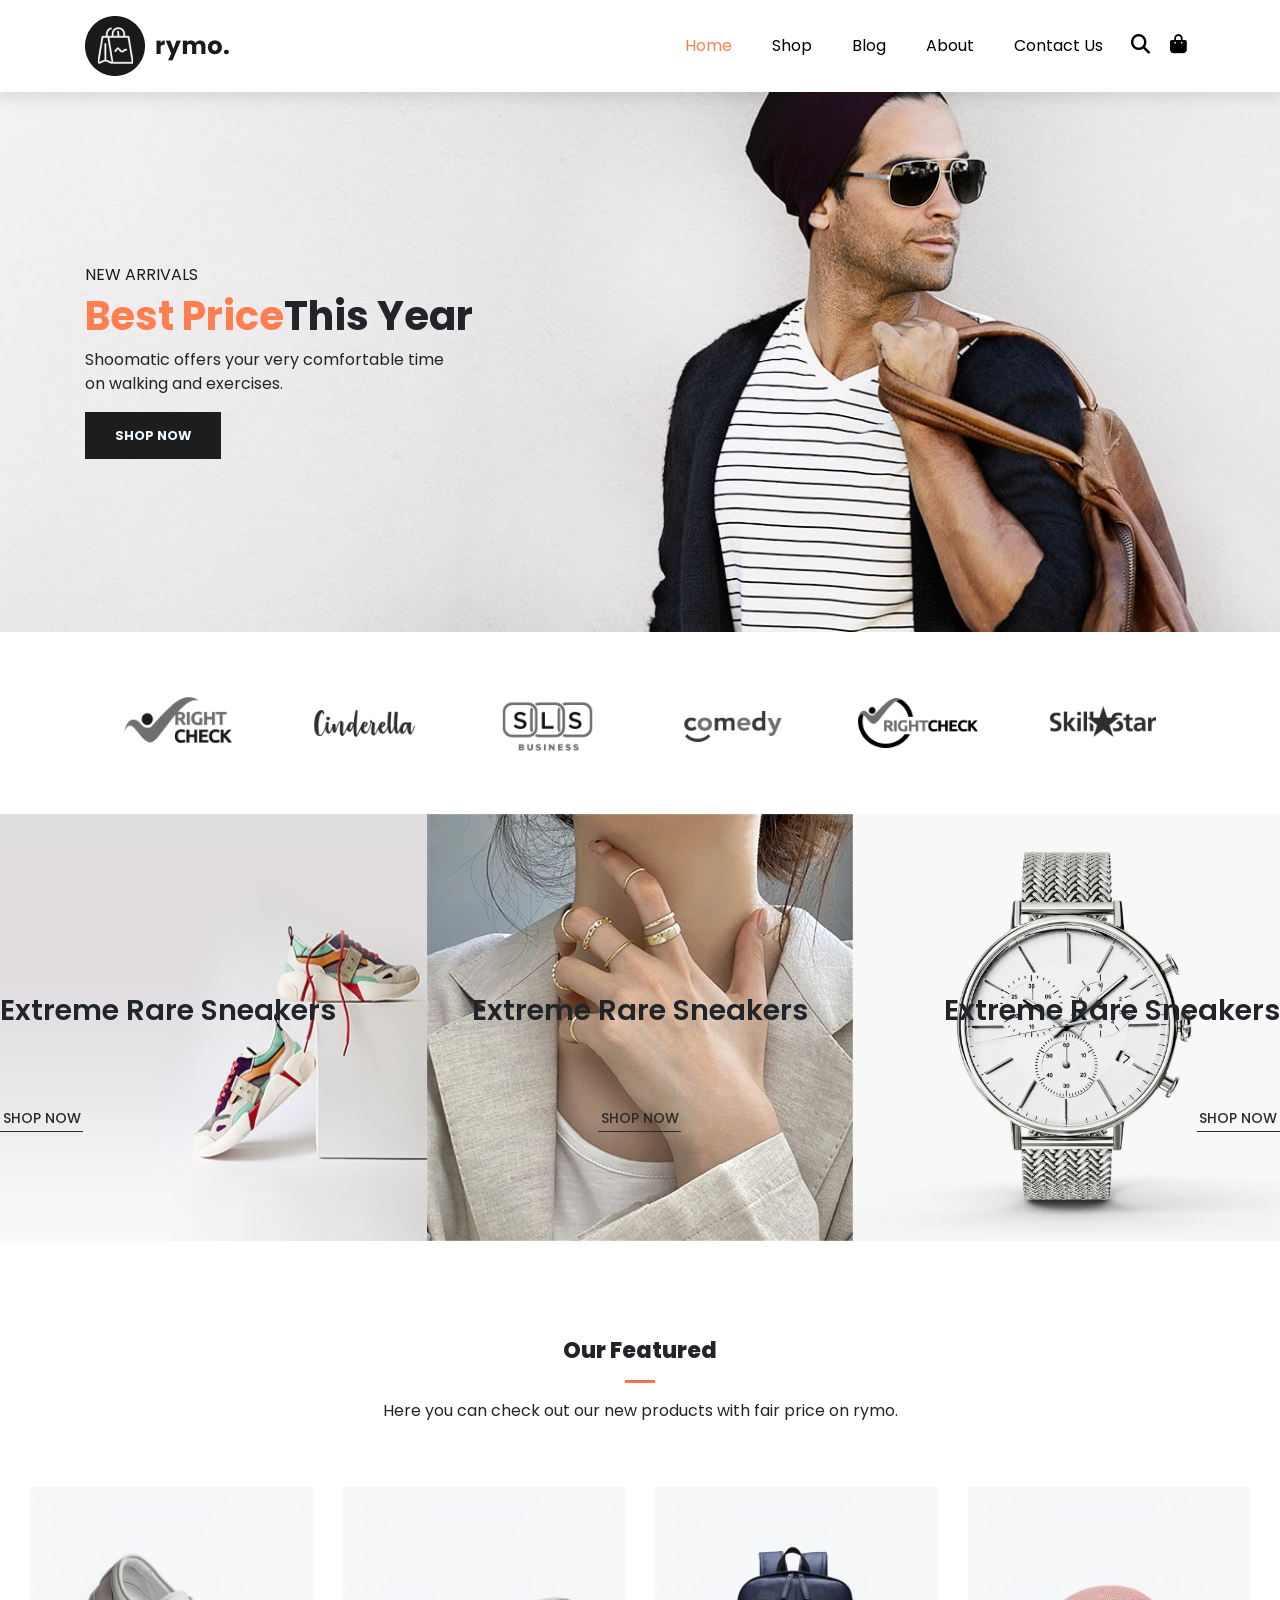
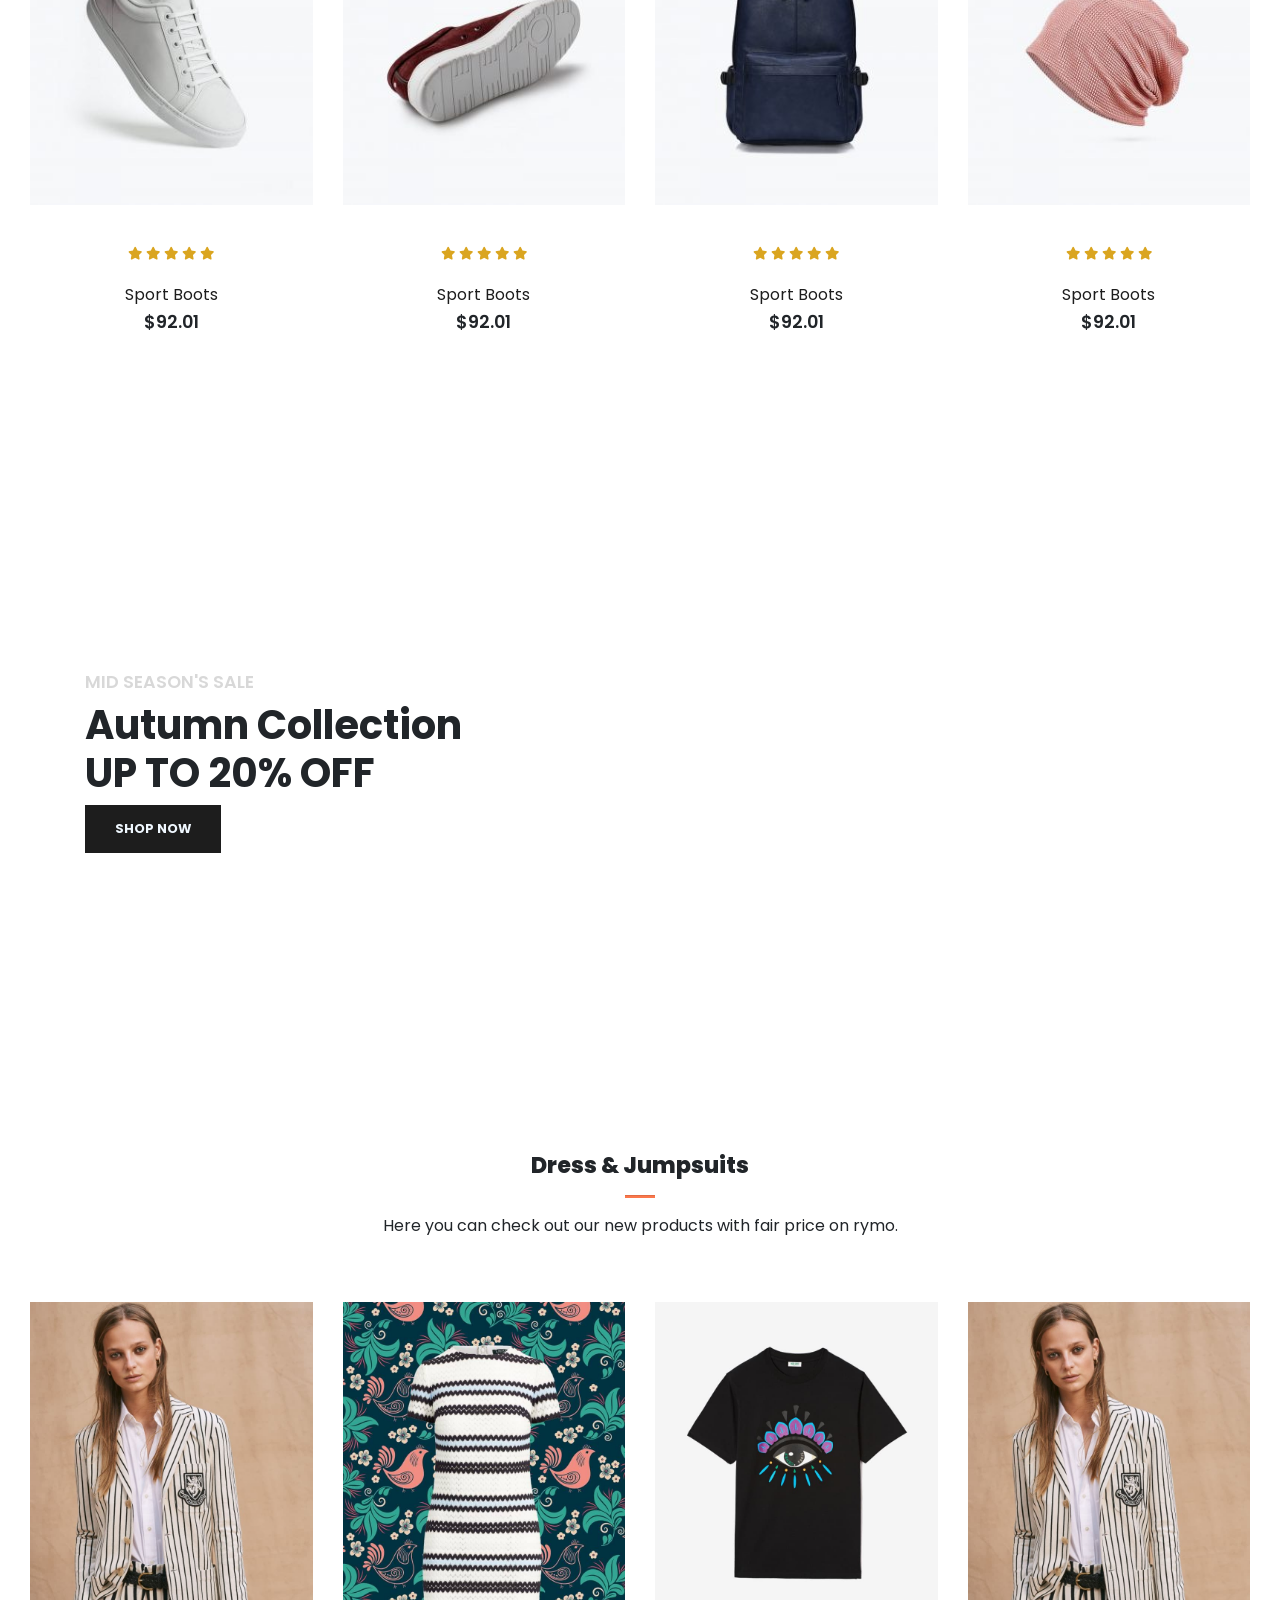
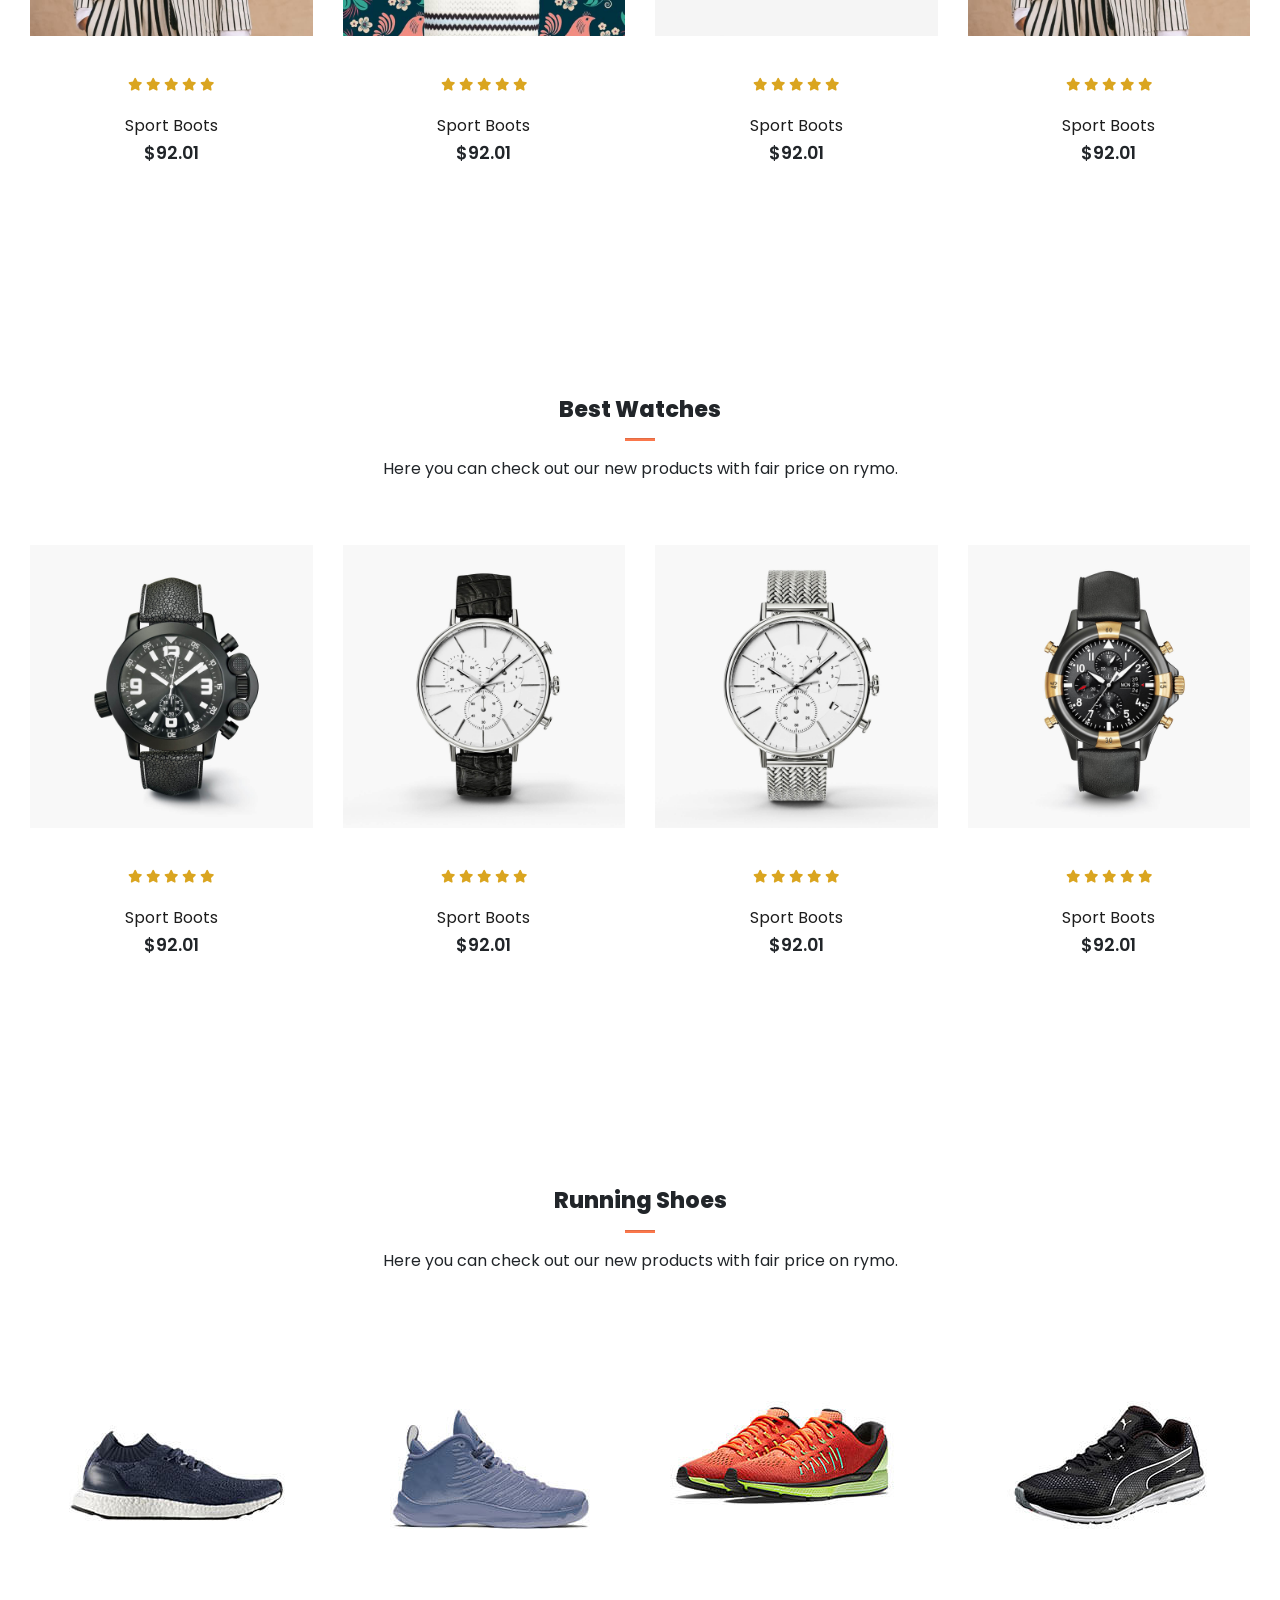
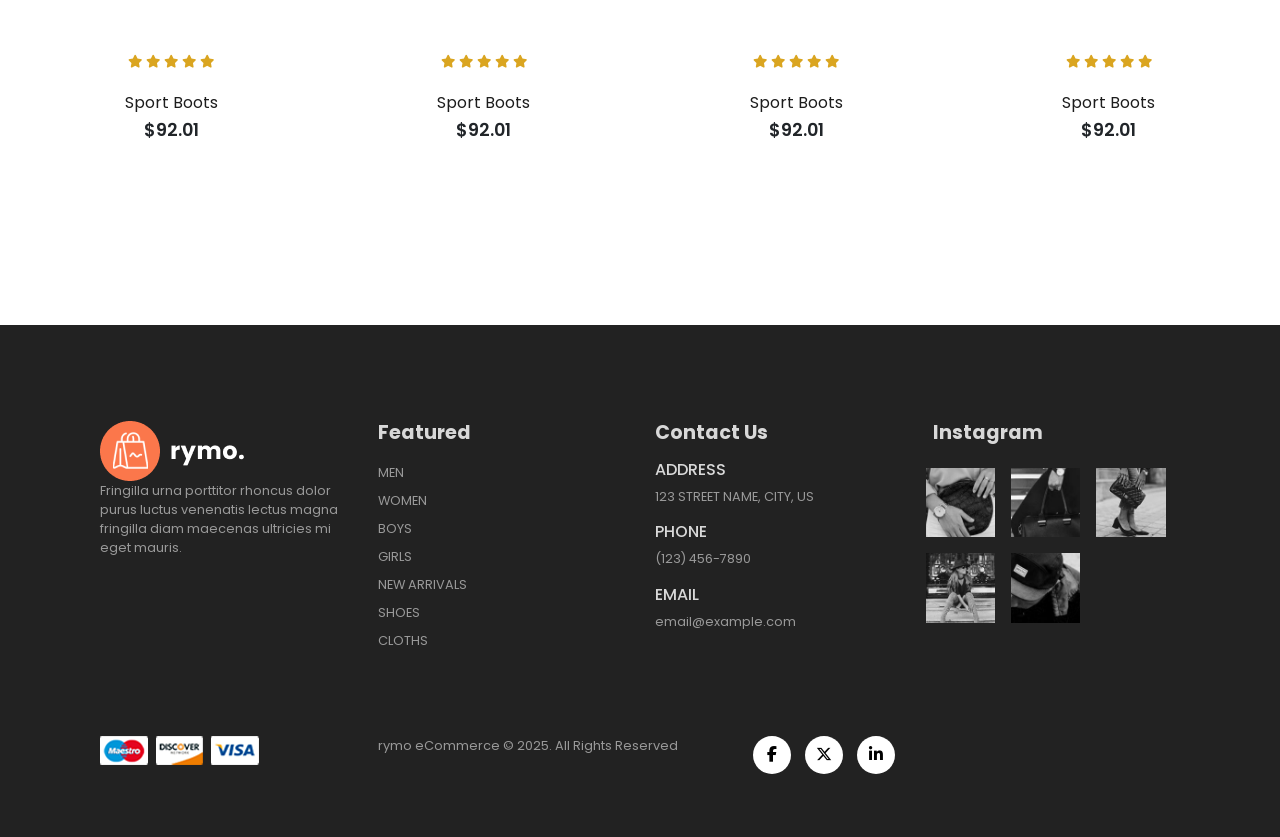
==== commit e5f0fd7e: "da xong fe" ====
--- a/html/index.html
+++ b/html/index.html
@@ -21,10 +21,12 @@
         <!-- Navigation -->
         <nav class="navbar navbar-expand-lg navbar-light bg-white shadow-sm py-3 sticky-top">
             <div class="container">
-              <img src="/assest/img/logo1.png" alt="">
+              <a href="/html/index.html">
+                <img src="/assest/img/logo1.png" alt="Logo">
+              </a>
               <button class="navbar-toggler" type="button" data-bs-toggle="collapse"
               data-bs-target="#navbarSupportedContent" aria-controls="navbarSupportedContent"
-              aria-expanded="false" aria-label="Toggle navigation">
+              aria-expanded="false" aria-label="Toggle navigation">.
                 <span><i id="bar" class="fa-solid fa-bars"></i></span>
               </button>
               <div class="collapse navbar-collapse" id="navbarSupportedContent">
@@ -38,20 +40,22 @@
                   </li>
 
                   <li class="nav-item">
-                    <a class="nav-link" href="#">Blog</a>
-                  </li>
-
-                  <li class="nav-item">
-                    <a class="nav-link" href="#">About</a>
-                  </li>
-
-                  <li class="nav-item">
-                    <a class="nav-link" href="#">Contact Us</a>
+                    <a class="nav-link" href="/html/blog.html">Blog</a>
+                  </li>
+
+                  <li class="nav-item">
+                    <a class="nav-link" href="/html/about.html">About</a>
+                  </li>
+
+                  <li class="nav-item">
+                    <a class="nav-link" href="/html/contact.html">Contact Us</a>
                   </li>
 
                   <li class="nav-item">
                     <i class="fa-solid fa-magnifying-glass"></i>
-                    <i class="fa-solid fa-bag-shopping"></i>
+                    <a href="/html/cart.html">
+                        <i class="fa-solid fa-bag-shopping"></i>
+                    </a>
                   </li>
 
                   <!-- <li class="nav-item">
--- a/assest/style.css
+++ b/assest/style.css
@@ -17,6 +17,7 @@
     padding: 0 8px;
     cursor: pointer;
     transition: 0.3s ease-in-out;
+    color: #000;
 }
 
 #bar{
@@ -38,7 +39,6 @@
 .navbar i.active  {
     color: coral;
 }
-
 
 /* Home Page */
 #home {
@@ -223,8 +223,213 @@
     margin: 0 5px;
 }
 
-
 footer .copyright a:hover{
     color: #fff;
     background-color: #fb774b;
 }
+
+/* blogs */
+#blog-container .post .post-img{
+    overflow: hidden;
+    cursor: pointer;
+}
+
+#blog-container .post:hover img{
+    transform: scale(1.3) rotate(-10deg);
+    opacity: 0.8;
+}
+
+
+#blog-container .post img{
+    transition: 0.3s ease;
+}
+
+#blog-container .post h3{
+    transition: 0.3s ease;
+    cursor: pointer;
+}
+
+#blog-container .post:hover h3{
+    color: #fd8c66;
+}
+
+
+/* contact */
+#contact-details .details li{
+    list-style: none;
+    display: flex;
+    padding: 10px 0;
+}
+
+#contact-details .details li i{
+font-size: 1.4rem;
+padding-right: 22px;
+}
+
+
+#contact-details .map iframe{
+width: 100%;
+height: 100%;
+}
+
+#form-details{
+    border: 1px solid #e1e1e1;
+}
+
+#form-details form{
+    display: flex;
+    flex-direction: column;
+    align-items: flex-start;
+}
+
+#form-details form button{
+    background-color: #fb774b;
+    transition: 0.3s all;
+    border-radius: 4px;
+}
+
+#form-details form button:hover{
+    opacity: 0.8;
+}
+
+#form-details form input,
+#form-details form textarea{
+    width: 100%;
+    padding: 12px 14px;
+    outline: none;
+    margin-bottom: 20px;
+    border: 1px solid #e1e1e1;
+}
+
+#form-details .people div{
+    padding-bottom: 25px;
+    display: flex;
+    align-items: flex-start;
+}
+
+#form-details .people div img{
+    width: 65px;
+    height: 65px;
+    object-fit: cover;
+
+}
+
+#form-details .people div p{
+    margin: 0 20px;
+}
+
+#form-details .people div span{
+    display: block;
+    font-weight: 600;
+}
+
+#feature .feature__box{
+    text-align: center;
+    box-shadow: 20px 20px 34px rgba(0, 0, 0, 0.03);
+    border: 1px solid #cce7d0;
+    padding: 25px 15px;
+    border-radius: 4px;
+}
+
+#feature .feature__box:hover{
+    box-shadow: 10px 10px 54px rgba(70, 62, 221, 0.1);
+}
+
+/* cart */
+#cart-container{
+    overflow-x: auto;
+}
+
+#cart-container table thead{
+    font-weight: 700;
+}
+
+#cart-container table thead td{
+    background: #fd8c66;
+    color: #fff;
+    border: none;
+    padding: 6px 0;
+}
+
+#cart-container table td{
+    border: 1px solid #b6b3b3;
+    text-align: center;
+}
+
+#cart-container table td:nth-child(1){
+    width: 100px;
+}
+
+#cart-container table td:nth-child(2),
+#cart-container table td:nth-child(3)
+{
+    width: 200px;
+}
+
+#cart-container table td:nth-child(4),
+#cart-container table td:nth-child(5),
+#cart-container table td:nth-child(6)
+{
+    width: 170px;
+}
+
+#cart-container table tbody img{
+    width: 100px;
+    height: 80px;
+    object-fit: cover;
+}
+
+#cart-container table tbody i{
+    color: #8d8c89;
+}
+
+#cart-bottom .Coupon>div,
+#cart-bottom .Total>div{
+    border: 1px solid #b6b3b3;
+}
+
+#cart-bottom .Coupon h5,
+#cart-bottom .Total h5{
+    background: #fd8c66;
+    color: #fff;
+    border: none;
+    padding: 6px 12px;
+    font-weight: 700;
+}
+
+#cart-bottom .Coupon p,
+#cart-bottom .Coupon input
+{
+    padding: 0 12px;
+}
+
+#cart-bottom .Coupon input
+{
+    height: 44px;
+}
+
+#cart-bottom .Coupon input,
+#cart-bottom .Coupon button
+{
+    margin: 0 0 20px 20px;
+}
+
+#cart-bottom .Total div>div{
+    padding: 0 12px;
+}
+
+#cart-bottom .Total h6{
+    color: #2a2a2a;
+}
+
+.section-hr{
+    background: #b8b7b3;
+    width: 100%;
+    height: 1px;
+}
+
+#cart-bottom .Total div>button{
+    margin: 0 12px 20px 0;
+    display: flex;
+    justify-content: flex-end;
+}
